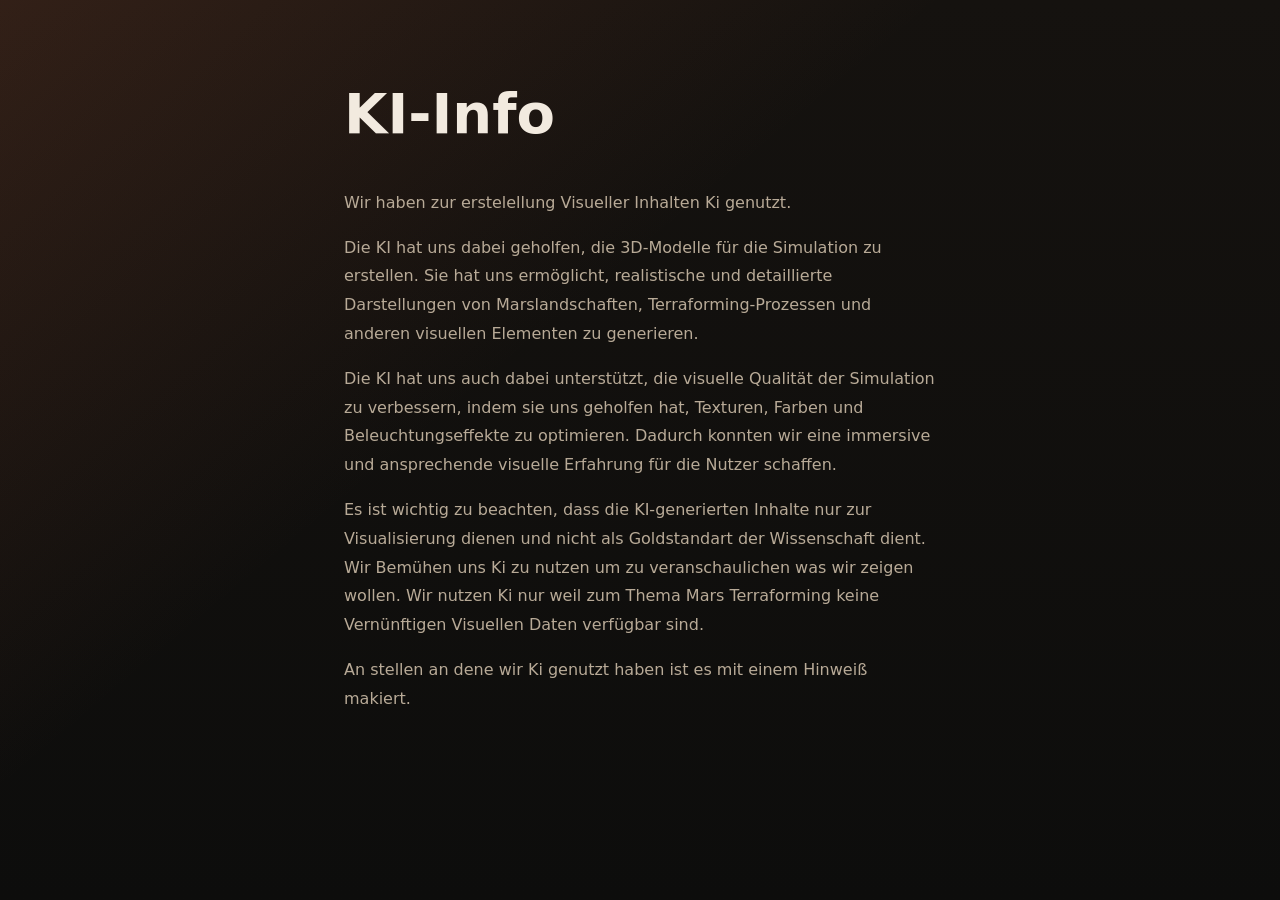
==== ai-info.html @ c9b3bdcb "u" ====
<!DOCTYPE html>
<html lang="en">
<head>
    <meta charset="UTF-8">
    <meta name="viewport" content="width=device-width, initial-scale=1.0">
    <title>Document</title>
    <link rel="icon" href="data:,">
    <link rel="stylesheet" href="style.css">
</head>
<body>
    ^<main class="info-shell">
        <div class="info-content">
            <h1>KI-Info</h1>
            <p>Wir haben zur erstelellung Visueller Inhalten Ki genutzt.</p>
            <p>Die KI hat uns dabei geholfen, die 3D-Modelle für die Simulation zu erstellen. Sie hat uns ermöglicht, realistische und detaillierte Darstellungen von Marslandschaften, Terraforming-Prozessen und anderen visuellen Elementen zu generieren.</p>
            <p>Die KI hat uns auch dabei unterstützt, die visuelle Qualität der Simulation zu verbessern, indem sie uns geholfen hat, Texturen, Farben und Beleuchtungseffekte zu optimieren. Dadurch konnten wir eine immersive und ansprechende visuelle Erfahrung für die Nutzer schaffen.</p>
            <p>Es ist wichtig zu beachten, dass die KI-generierten Inhalte nur zur Visualisierung dienen und nicht als Goldstandart der Wissenschaft dient. Wir Bemühen uns Ki zu nutzen um zu veranschaulichen was wir zeigen wollen. Wir nutzen Ki nur weil zum Thema Mars Terraforming keine Vernünftigen Visuellen Daten verfügbar sind.</p>
            <p>An stellen an dene wir Ki genutzt haben ist es mit einem Hinweiß makiert.</p>
        </div>
    </main>
    <div class="back-link">
        <a href="index.html">&larr; Zurück zur Simulation</a>
    </div>
</body>
</html>
---- style.css ----
:root {
    --bg: #11100e;
    --panel: rgba(22, 20, 18, 0.9);
    --panel-solid: #191714;
    --line: rgba(236, 218, 188, 0.16);
    --text: #f2eadf;
    --muted: #b8aa97;
    --soft: #d8c7ad;
    --rust: #b85f3d;
    --amber: #d79a4b;
    --water: #4fa9b0;
    --green: #7ba86e;
}

* {
    box-sizing: border-box;
}

html,
body {
    width: 100%;
    height: 100%;
}

body {
    margin: 0;
    color: var(--text);
    background:
        linear-gradient(140deg, rgba(184, 95, 61, 0.18), transparent 38rem),
        linear-gradient(180deg, #15120f 0%, #0d0d0c 100%);
    font-family: Inter, ui-sans-serif, system-ui, -apple-system, BlinkMacSystemFont, "Segoe UI", sans-serif;
    overflow: hidden;
}

.app-shell {
    position: fixed;
    inset: 0;
    display: grid;
    grid-template-columns: minmax(0, 1fr) minmax(330px, 420px);
    width: 100vw;
    height: 100svh;
}

.scene-panel {
    position: relative;
    min-width: 0;
    height: 100svh;
    overflow: hidden;
    background: #080807;
}

#marsCanvas {
    display: block;
    width: 100%;
    height: 100%;
    cursor: grab;
}

#marsCanvas:active {
    cursor: grabbing;
}

.stage-badge {
    position: absolute;
    left: clamp(18px, 4vw, 52px);
    bottom: clamp(18px, 4vw, 46px);
    display: grid;
    gap: 0.4rem;
    max-width: min(460px, calc(100% - 36px));
    padding: 0 0 0 1rem;
    border-left: 2px solid rgba(216, 154, 75, 0.75);
    text-shadow: 0 2px 18px rgba(0, 0, 0, 0.68);
}

.stage-badge span {
    color: var(--soft);
    font-size: 0.86rem;
    font-weight: 600;
}

.stage-badge strong {
    font-size: clamp(2.15rem, 6vw, 5.5rem);
    line-height: 0.98;
    letter-spacing: 0;
    max-width: 10ch;
}

.ai-notice {
    position: absolute;
    right: clamp(14px, 3vw, 36px);
    bottom: clamp(14px, 3vw, 36px);
    color: var(--muted);
    font-size: 0.7rem;
    opacity: 0.55;
    text-shadow: 0 1px 8px rgba(0, 0, 0, 0.7);
    pointer-events: none;
    user-select: none;
    line-height: 1.3;
    text-align: right;
}

.info-link {
    display: inline-block;
    margin-top: 1rem;
    color: var(--muted);
    font-size: 0.82rem;
    text-decoration: none;
    transition: color 0.2s;
}

.info-link:hover {
    color: var(--soft);
}

.info-shell {
    position: fixed;
    inset: 0;
    width: 100vw;
    height: 100svh;
    background:
        linear-gradient(140deg, rgba(184, 95, 61, 0.18), transparent 38rem),
        linear-gradient(180deg, #15120f 0%, #0d0d0c 100%);
    overflow-y: auto;
}

.info-content {
    max-width: 720px;
    margin: 0 auto;
    padding: clamp(24px, 6vw, 64px);
    line-height: 1.8;
}

.info-content h1 {
    font-size: clamp(2rem, 5vw, 3.5rem);
    margin: 0 0 1.5rem;
}

.info-content p {
    color: var(--muted);
}

.control-panel {
    display: flex;
    flex-direction: column;
    justify-content: space-between;
    gap: 1.6rem;
    padding: clamp(22px, 4vw, 42px);
    background: var(--panel);
    border-left: 1px solid var(--line);
    box-shadow: -18px 0 44px rgba(0, 0, 0, 0.32);
    backdrop-filter: blur(14px);
    z-index: 2;
    overflow-y: auto;
}

.mission-header {
    display: grid;
    gap: 0.65rem;
}

.mission-header p,
.mission-header span,
.stage-card p,
.status-grid span,
.timeline-control label,
.timeline-labels {
    color: var(--muted);
}

.mission-header p {
    margin: 0;
    color: var(--rust);
    font-weight: 700;
    font-size: 0.82rem;
}

.mission-header h1 {
    margin: 0;
    font-size: clamp(2.2rem, 4.4vw, 3.8rem);
    line-height: 1;
    letter-spacing: 0;
}

.mission-header span {
    max-width: 34ch;
    line-height: 1.6;
}

.status-grid {
    display: grid;
    grid-template-columns: repeat(3, 1fr);
    gap: 1px;
    border: 1px solid var(--line);
    background: var(--line);
    border-radius: 8px;
    overflow: hidden;
}

.status-grid div {
    display: grid;
    gap: 0.32rem;
    padding: 1rem 0.85rem;
    min-width: 0;
    background: rgba(255, 255, 255, 0.035);
}

.status-grid span {
    font-size: 0.76rem;
}

.status-grid strong {
    color: var(--soft);
    font-size: clamp(1.25rem, 3vw, 1.75rem);
}

.timeline-control {
    display: grid;
    gap: 0.9rem;
}

.timeline-control label {
    font-size: 0.84rem;
    font-weight: 700;
}

input[type="range"] {
    width: 100%;
    height: 30px;
    margin: 0;
    appearance: none;
    background: transparent;
}

input[type="range"]::-webkit-slider-runnable-track {
    height: 6px;
    border-radius: 999px;
    background: linear-gradient(90deg, var(--rust), var(--water), var(--amber), var(--green));
}

input[type="range"]::-moz-range-track {
    height: 6px;
    border-radius: 999px;
    background: linear-gradient(90deg, var(--rust), var(--water), var(--amber), var(--green));
}

input[type="range"]::-webkit-slider-thumb {
    width: 22px;
    height: 22px;
    margin-top: -8px;
    appearance: none;
    border-radius: 50%;
    background: #f7efe5;
    border: 3px solid #181512;
    box-shadow: 0 2px 10px rgba(0, 0, 0, 0.35);
}

input[type="range"]::-moz-range-thumb {
    width: 22px;
    height: 22px;
    border: 3px solid #181512;
    border-radius: 50%;
    background: #f7efe5;
    box-shadow: 0 2px 10px rgba(0, 0, 0, 0.35);
}

.timeline-labels {
    display: grid;
    grid-template-columns: repeat(4, 1fr);
    gap: 0.5rem;
    font-size: 0.74rem;
}

.timeline-labels span:nth-child(2),
.timeline-labels span:nth-child(3),
.timeline-labels span:nth-child(4) {
    text-align: center;
}

.timeline-labels span:last-child {
    text-align: right;
}

.stage-card {
    min-height: 280px;
    padding: 1.35rem;
    border: 1px solid var(--line);
    border-radius: 8px;
    background: rgba(255, 255, 255, 0.035);
}

.stage-card p {
    margin: 0;
    line-height: 1.7;
}

.stage-card > p:first-child {
    color: var(--water);
    font-weight: 700;
    font-size: 0.78rem;
}

.stage-card h2 {
    margin: 0.45rem 0 0.8rem;
    font-size: clamp(1.35rem, 4vw, 2.05rem);
    line-height: 1.12;
}

@media (max-width: 860px) {
    .app-shell {
        display: block;
        height: 100svh;
    }

    .scene-panel {
        height: 100svh;
    }

    .control-panel {
        position: absolute;
        right: 12px;
        bottom: 12px;
        left: 12px;
        display: grid;
        gap: 0.7rem;
        max-height: 45vh;
        padding: 0.85rem;
        border: 1px solid var(--line);
        border-radius: 8px;
        background: rgba(18, 16, 14, 0.78);
        overflow: auto;
        transition: transform 0.4s ease, opacity 0.4s ease;
    }

    .mission-header {
        gap: 0.35rem;
    }

    .mission-header h1 {
        font-size: clamp(1.9rem, 8vw, 3rem);
    }

    .mission-header span,
    .stage-card p {
        line-height: 1.45;
    }

    .status-grid {
        display: none;
    }

    .timeline-control {
        display: grid;
        gap: 0.6rem;
    }

    .timeline-labels {
        font-size: 0.65rem;
    }

    .stage-card {
        min-height: auto;
        padding: 0.85rem;
        border: 1px solid var(--line);
        border-radius: 8px;
        background: rgba(255, 255, 255, 0.05);
    }

    .stage-card h2 {
        margin: 0.25rem 0 0.45rem;
        font-size: clamp(1.15rem, 5vw, 1.55rem);
    }

    .stage-badge strong {
        max-width: 9ch;
    }

    .stage-badge {
        top: 16px;
        bottom: auto;
    }

    .ai-notice {
        top: 18px;
        bottom: auto;
        right: clamp(14px, 3vw, 36px);
    }
}
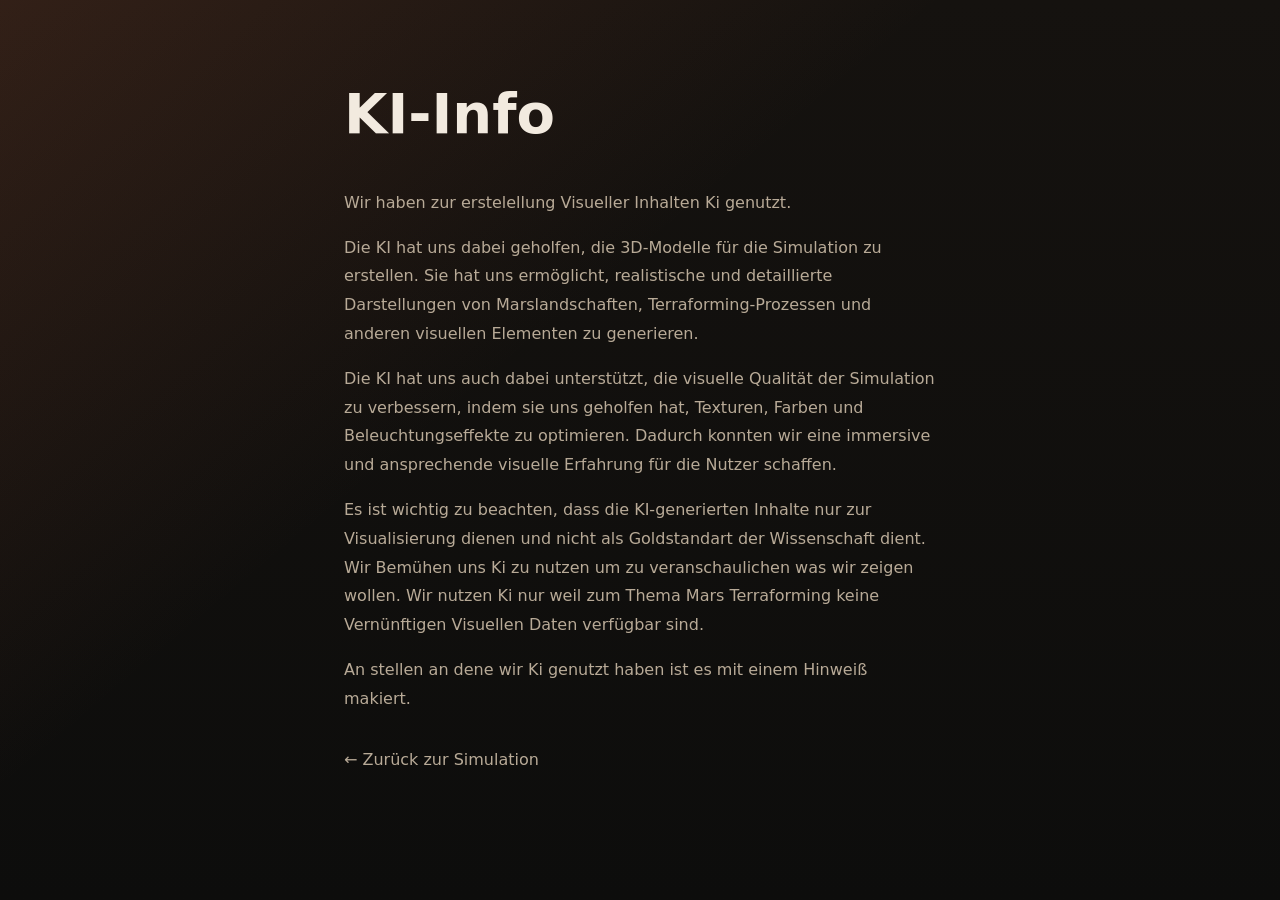
==== commit 766d313a: "u" ====
--- a/ai-info.html
+++ b/ai-info.html
@@ -1,14 +1,14 @@
 <!DOCTYPE html>
-<html lang="en">
+<html lang="de">
 <head>
     <meta charset="UTF-8">
     <meta name="viewport" content="width=device-width, initial-scale=1.0">
-    <title>Document</title>
+    <title>KI-Info</title>
     <link rel="icon" href="data:,">
     <link rel="stylesheet" href="style.css">
 </head>
 <body>
-    ^<main class="info-shell">
+    <main class="info-shell">
         <div class="info-content">
             <h1>KI-Info</h1>
             <p>Wir haben zur erstelellung Visueller Inhalten Ki genutzt.</p>
@@ -16,10 +16,12 @@
             <p>Die KI hat uns auch dabei unterstützt, die visuelle Qualität der Simulation zu verbessern, indem sie uns geholfen hat, Texturen, Farben und Beleuchtungseffekte zu optimieren. Dadurch konnten wir eine immersive und ansprechende visuelle Erfahrung für die Nutzer schaffen.</p>
             <p>Es ist wichtig zu beachten, dass die KI-generierten Inhalte nur zur Visualisierung dienen und nicht als Goldstandart der Wissenschaft dient. Wir Bemühen uns Ki zu nutzen um zu veranschaulichen was wir zeigen wollen. Wir nutzen Ki nur weil zum Thema Mars Terraforming keine Vernünftigen Visuellen Daten verfügbar sind.</p>
             <p>An stellen an dene wir Ki genutzt haben ist es mit einem Hinweiß makiert.</p>
+
+            <div class="back-link">
+                <a href="index.html">&larr; Zurück zur Simulation</a>
+            </div>
         </div>
     </main>
-    <div class="back-link">
-        <a href="index.html">&larr; Zurück zur Simulation</a>
-    </div>
+    
 </body>
 </html>
--- a/style.css
+++ b/style.css
@@ -137,6 +137,23 @@
 
 .info-content p {
     color: var(--muted);
+}
+
+.back-link {
+    margin-top: 2rem;
+    display: flex;
+    gap: 1.2rem;
+    flex-wrap: wrap;
+}
+
+.back-link a {
+    color: var(--muted);
+    text-decoration: none;
+    transition: color 0.2s;
+}
+
+.back-link a:hover {
+    color: var(--soft);
 }
 
 .control-panel {
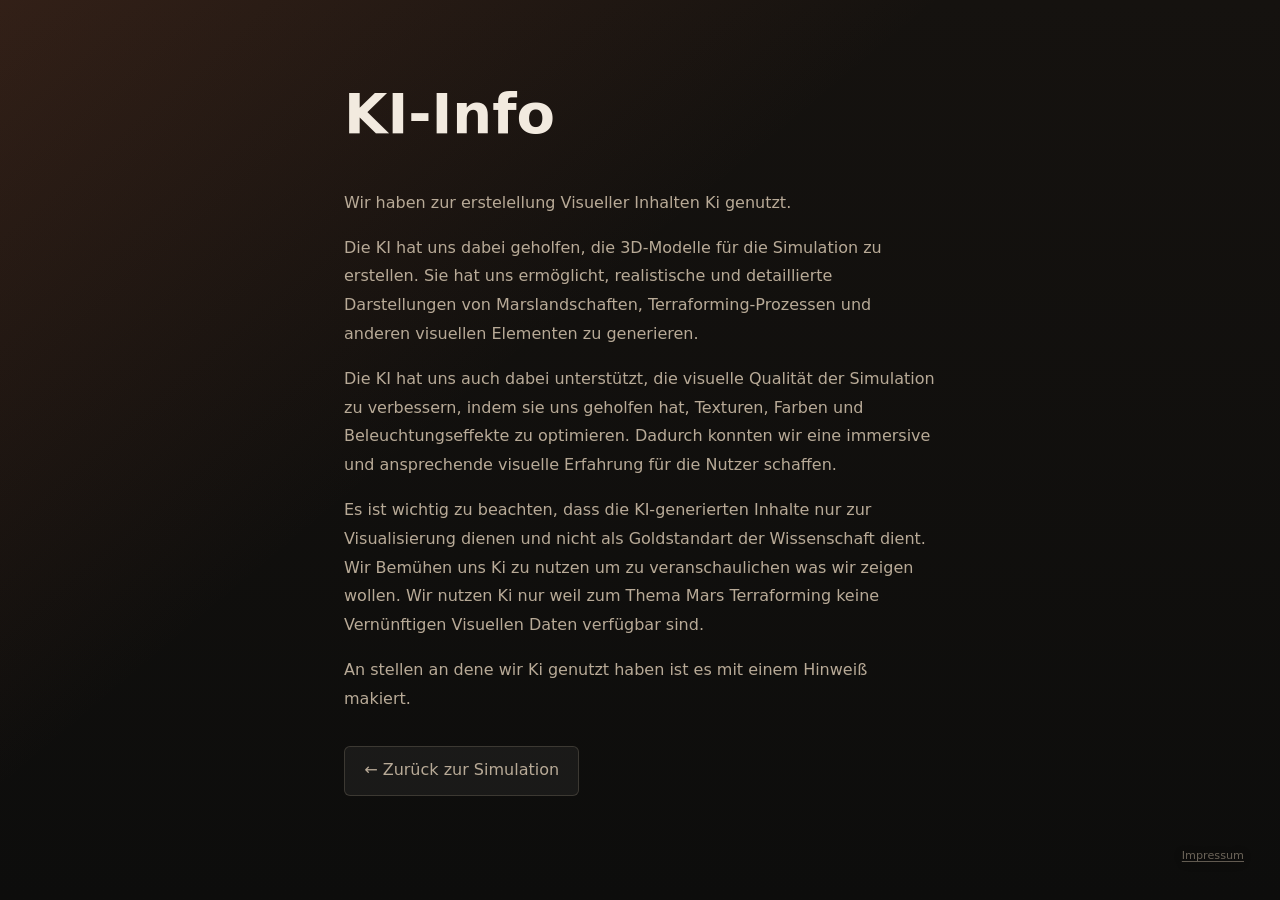
==== commit 966630bf: "u" ====
--- a/ai-info.html
+++ b/ai-info.html
@@ -22,6 +22,6 @@
             </div>
         </div>
     </main>
-    
+    <div class="ai-notice"><a href="https://leidert.org/info/impressum/">Impressum</a></div>
 </body>
 </html>
--- a/style.css
+++ b/style.css
@@ -99,6 +99,17 @@
     text-align: right;
 }
 
+.ai-notice a {
+    pointer-events: auto;
+    color: inherit;
+    text-decoration: underline;
+    text-underline-offset: 2px;
+}
+
+.ai-notice a:hover {
+    opacity: 1;
+}
+
 .info-link {
     display: inline-block;
     margin-top: 1rem;
@@ -144,16 +155,24 @@
     display: flex;
     gap: 1.2rem;
     flex-wrap: wrap;
+    align-items: stretch;
 }
 
 .back-link a {
+    display: flex;
+    align-items: center;
+    padding: 0.6rem 1.2rem;
+    background: rgba(255, 255, 255, 0.05);
+    border: 1px solid var(--line);
+    border-radius: 6px;
     color: var(--muted);
     text-decoration: none;
-    transition: color 0.2s;
+    transition: color 0.2s, background 0.2s;
 }
 
 .back-link a:hover {
     color: var(--soft);
+    background: rgba(255, 255, 255, 0.1);
 }
 
 .control-panel {
